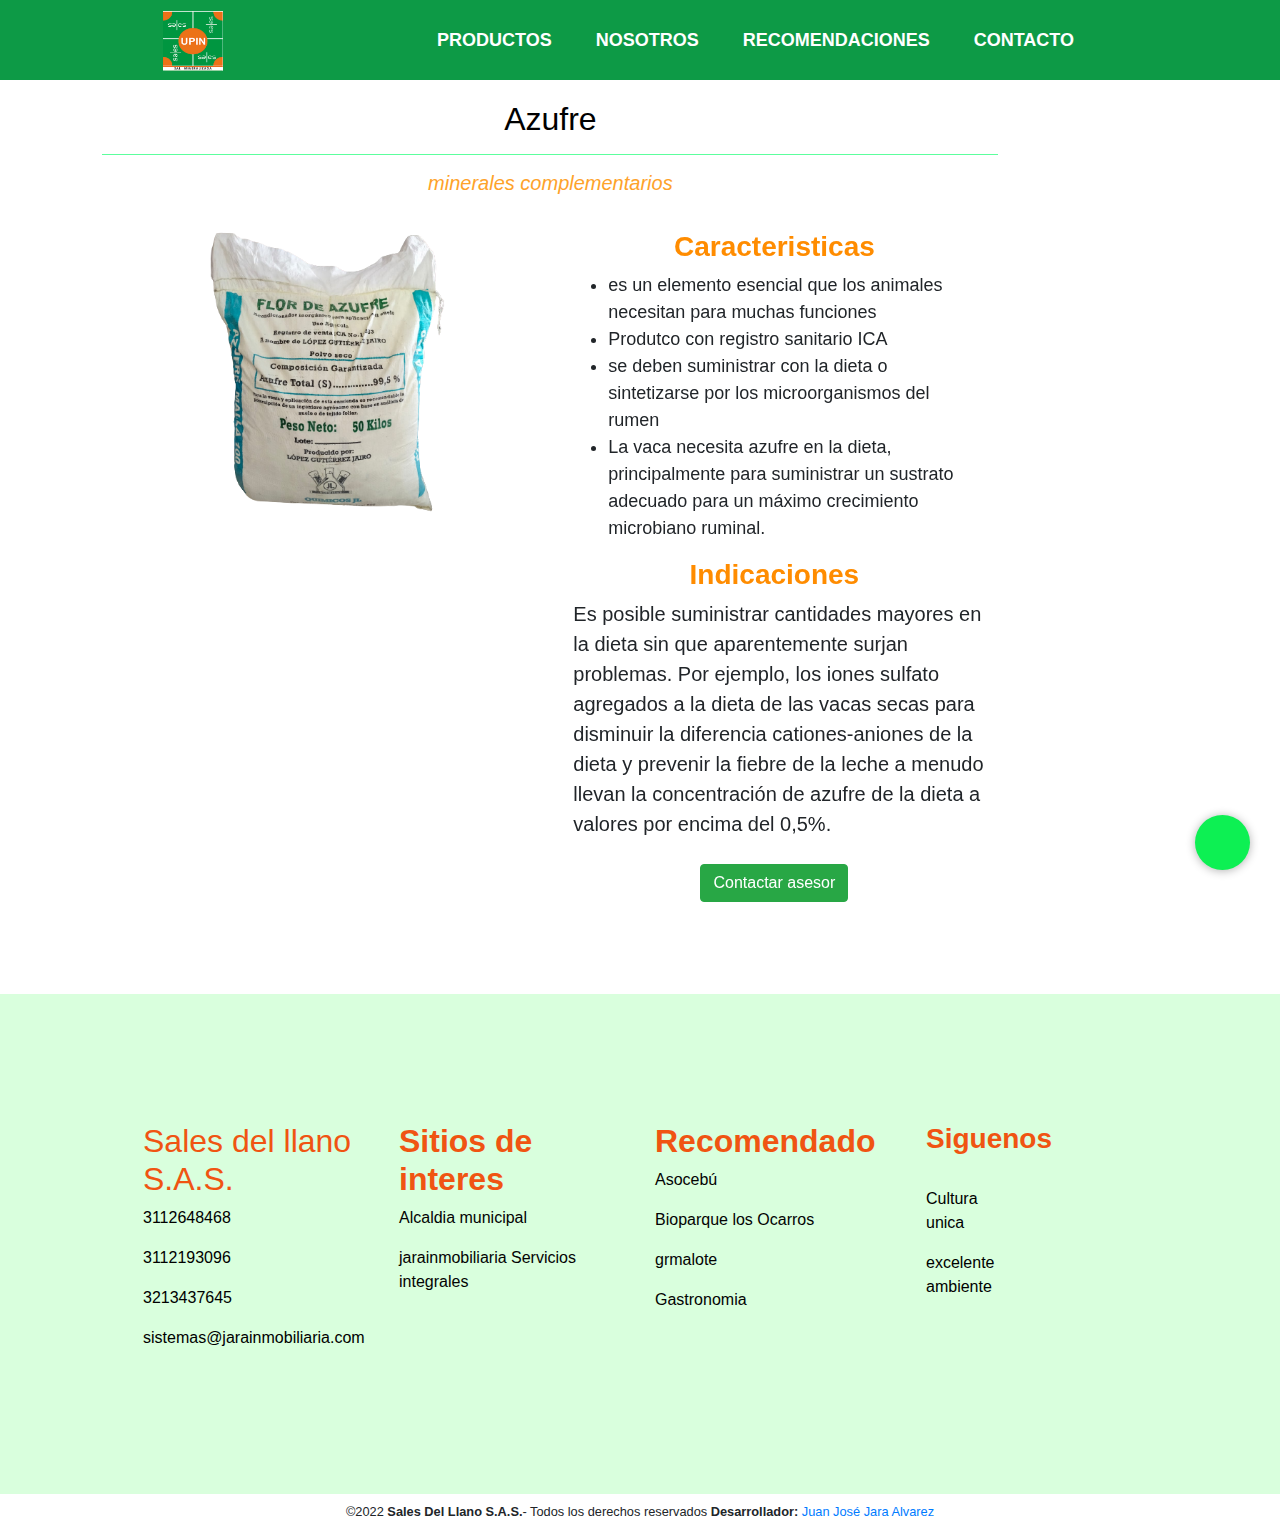
==== azufre.html @ 80801d54 "agregacion cambios cards" ====
<!DOCTYPE html>
<html lang="en">
<head>
    <meta charset="UTF-8">
    <meta http-equiv="X-UA-Compatible" content="IE=edge">
    <meta name="viewport" content="width=device-width, initial-scale=1.0">
    <link rel="icon" href="img/icono.png">
    <link rel="stylesheet" href="css/estilos.css">
    <link rel="stylesheet" href="ext/bootstrap/css/bootstrap.min.css">
    <link rel="stylesheet" href="css/protemin.css">
    <link href="https://unpkg.com/aos@2.3.1/dist/aos.css" rel="stylesheet">

    <script src="https://kit.fontawesome.com/25485103d5.js" crossorigin="anonymous"></script>
    <script src="https://cdn.jsdelivr.net/npm/bootstrap@5.2.0/dist/js/bootstrap.bundle.min.js" integrity="sha384-A3rJD856KowSb7dwlZdYEkO39Gagi7vIsF0jrRAoQmDKKtQBHUuLZ9AsSv4jD4Xa" crossorigin="anonymous"></script>



    <script defer src="js/index.js"></script>
    <script src="https://cdn.jsdelivr.net/npm/@popperjs/core@2.11.5/dist/umd/popper.min.js" integrity="sha384-Xe+8cL9oJa6tN/veChSP7q+mnSPaj5Bcu9mPX5F5xIGE0DVittaqT5lorf0EI7Vk" crossorigin="anonymous"></script>
    <script src="https://cdn.jsdelivr.net/npm/bootstrap@5.2.0/dist/js/bootstrap.min.js" integrity="sha384-ODmDIVzN+pFdexxHEHFBQH3/9/vQ9uori45z4JjnFsRydbmQbmL5t1tQ0culUzyK" crossorigin="anonymous"></script>
    <script src="https://kit.fontawesome.com/25485103d5.js" crossorigin="anonymous"></script>
    <script src="https://unpkg.com/aos@2.3.1/dist/aos.js"></script>



    <title>Sales Upin</title>
</head>
<body >
    
<header class="encabezado">
    <nav class="nav">
        <a href="" class="logo nav-link"><img src="img/icono.png"  alt=""></a>
        <button class="nav-toggle"> <i class="fa-solid fa-bars"></i></button>
        <ul class="nav-menu ">
            <li class="nav-menu-item ">
                <a href="index.html#productos" class="nav-menu-link"><b>productos</b> </a></li>
            <li class="nav-menu-item ">
                <a href="" class="nav-menu-link"><b>nosotros</b> </a></li>
            <li class="nav-menu-item ">
                <a href="" class="nav-menu-link"><b>recomendaciones</b></a></li>
            <li class="nav-menu-item ">
                <a href="" class="nav-menu-link"><b>contacto</b></a></li>
        </ul>        
    </nav>

   

</header>  


<section>
    <h2>Azufre</h2>
    <hr>
    <h2 class="cursi"><i>minerales complementarios</i></h2>
        
    

    <div class="contenedor" data-aos="fade-up"
    data-aos-anchor-placement="top-center">

        <div class="seccion_producto">
        
        
            <img src="img/azufre.png" class="img-fluid" alt="">
    
            
    
           
    
            
        </div>
        <div class="seccion_info">
            <h3><b>Caracteristicas </b> </h3>
           <ul>
            <li>es un elemento esencial que los animales necesitan para muchas funciones</li>
            <li>Produtco con registro sanitario ICA</li>
            <li>se deben suministrar con la dieta o sintetizarse por
                los microorganismos del rumen</li>
            <li>La vaca necesita azufre en la dieta, principalmente para suministrar un sustrato adecuado para un máximo
                crecimiento microbiano ruminal.</li>
            
           </ul>
           <h3><b>Indicaciones</b> </h3>
            <p>Es posible suministrar cantidades mayores en la dieta sin que aparentemente surjan problemas. Por ejemplo, los
                iones sulfato agregados a la dieta de las vacas secas para disminuir la diferencia cationes-aniones de la dieta y
                prevenir la fiebre de la leche a menudo llevan la concentración de azufre de la dieta a valores por encima del
                0,5%. 
            </p>
            <div class="btn-con">
                <a href="" class="btn btn-success">Contactar asesor</a>
              
    
            </div>
    
        </div>

    </div>
   
    


</section>







<footer>
    <div class="replahotel_cont_footer">
        <div class="container">
            <div class="row">
                <div class="col-md-3">
                    <h2>Sales del llano S.A.S.</h2>
                    <p>3112648468</p>
                    <p>3112193096</p>
                    <p>3213437645</p>
                    <p>sistemas@jarainmobiliaria.com</p>
                </div>
                <div class="col-md-3">
                    <h2><b>Sitios de interes</b></h2>
                    <p><a
                            href="http://www.restrepo-meta.gov.co">Alcaldia
                            municipal</a></p>
                    <p><a
                            href="https://www.jarainmobiliaria.com">jarainmobiliaria
                            Servicios integrales</a></p>
                </div>
                <div class="col-md-3">
                    <h2><b>Recomendado</b></h2>
                    <p><a
                            href="https://www.asocebu.com/">Asocebú</a></p>
                    <p><a
                            href="https://www.facebook.com/bioparquelosocarros/">Bioparque
                            los Ocarros</a></p>
                    <p><a
                            href="https://www.reservaonline.support/gramalote/">grmalote</a></p>
                    <p><a
                            href="https://restaurantes.guiabbb.co/Villavicencio/Restrepo-Meta/">Gastronomia</a></p>
                </div>
                <div class="col-md-3">
                    <div class="col-md-3
                        cont-img-footer">
                        <h3><b>Siguenos</b></h3>
                        <img src="img/logo.png"
                            loading="lazy"
                            class="img-fluid"
                            alt="">
                        <p>Cultura unica</p>
                        <p>excelente ambiente</p>
                    </div>

                </div>
            </div>

        </div>

    </div>
    <div class="creditos" id="creditos">
        <small>&copy;2022 <b>Sales Del Llano S.A.S.</b>- Todos los derechos reservados <b>Desarrollador: </b><a href="">Juan José Jara Alvarez</a></small>
        
    </div>

</footer>

 
<a target="_blank" class="btn-whats"
href="https://api.whatsapp.com/send?phone=573214893676&text=hola%20buen%20d%C3%ADa!,%20me%20gustar%C3%ADa%20tener%20informaci%C3%B3n.">
<i class="fa-brands fa-whatsapp"></i>
</a>
</body>
</html>
---- css/estilos.css ----
*{
    margin:0;
    box-sizing: border-box;

}

body{
    font-family: sans-serif;
}
 /*
 barra de navegacion
 */


 

 header{
    position: absolute;
    z-index: 100;
 }
 header h2{
    text-align: center;
    font-size: 20px;
 }
.encabezado{
    background-color: rgb(13, 154, 70);
    height: 80px;
    position: fixed;
    width: 100%;
    top: 0;
    left: 0;
}

.nav{
    display: flex;
    justify-content: space-between;
    max-width: 992px;
    margin: 0 auto;
    
    
}

.nav-menu-link{
    color: rgb(255, 255, 255);
    text-decoration: none;
    padding: 8px 12px;
    border-radius: 10px;
}

.logo img{
    margin: 5%;
    height: 60px;
    width: 60px;
   
    

}
.nav-menu{
    display: flex;
    margin-right: 40px;
    list-style: none;
}
.nav-menu-item{
    font-size: 18px;
    margin: 0 10px;
    line-height: 80px;
    text-transform: uppercase;
    width:max-content;

}

.nav-menu-link:hover{
    background-color: rgb(255, 170, 50);
    transition: 1s;
}

.nav-toggle{
    color: aliceblue;
    background: none;
    border: none;
    font-size: 30px;
    padding: 0 20px;
    line-height: 60px;
    display: none;
    cursor: pointer;

}

@media(max-width:768px){
    body{
        padding-top: 1px;

    }
    .encabezado{
        height: 60px;
    }
    .logo img{
        height: 40px;
        width: 40px;
    }
   
    .nav-menu{
        flex-direction: column;
        align-items: center;
        margin-right: 20px;
        background-color:rgb(13, 154, 70);
        position: fixed;
        left: 0;
        top: 60px;
        width: 100%;
        padding: 20px 0;
        opacity: 0.75;
        height: calc(100% - 60px);
        overflow-y: auto;
        left: 100%;
        transition: 1s;
    }
    .nav-menu-item{
         line-height: 70px;

    }
    .nav-menu-link:hover{
        background: none;
        color: rgb(255, 170, 50); 

    }
    .nav-toggle{
        display: block;
    }

    .nav-menu-visible{
        left: 0;

    }

    .contenedor{
        width: 100%;
        display: flex;
        max-width: 1100px;
        margin: auto;
        flex-wrap: wrap;
        
    
    }

    .contenedor2{
        width: 100%;
        display: flex;
        max-width: 1100px;
        margin: auto;
        flex-wrap: wrap;

    }


    
}

/*
imagen principal inicio
*/
.seccion1{
    height: 100vh;
    background-attachment: fixed;
    background-position: center;
    background-repeat: no-repeat;
    background-size: cover;
    background-image: url("../img/bg.jpeg");
}
.banner-text{

    padding: 200px 30px;

    
    
    
    text-align: center;
    color:rgb(255, 255, 255);
}
.banner-text h1{
    font-size: 40px;
    margin-bottom: 30px;
    color: rgb(255, 136, 0);
}

.banner-text h3{
    color:rgb(255, 255, 255) ;
    font-size: 35px;
}
.banner-text hr{
    border-top: 4px solid rgb(13, 154, 70)
}
.sombra{
  
    background-color: rgba(0, 0, 0, 0.492);
    width: 100%;
    height: 100%;
    margin: 0;
}

/*
color fondo secciones
*/
.fondo{
    background-color: rgb(255, 255, 255);
    
    
}

/*
seccion 2
*/
.seccion2{
    margin-top: 100px;
}

.contenedor{
    width: 100%;
    display: flex;
    max-width: 1100px;
    margin: auto;
    

}

.contenedor2{
    width: 100%;
    display: flex;
    max-width: 1100px;
    margin: auto;
  
}





.card{
    width: 100%;
    margin: 20px;
    border-radius: 6px;
    overflow: hidden;
    background:#fff;
    box-shadow: 0px 1px 10px rgb(0,0,0,0.2);
    cursor: default;
    transition: all 400ms ease;
}
.card:hover{
    box-shadow: 5px 5px 20px rgb(234, 128, 47);
    transform: translateY(-3%);
}
.card .uplec{
    width: 50%;
    
    
    
}

.card .upazufre{
    width: 120%;
    margin-top: 30px;
    margin-bottom: 25PX;
}
.card figure{
    text-align: center;
}

.card .contenido{
    padding: 15px;
    text-align: center;

}
.card .contenido p{
    line-height: 1.5;
    color: #6a6a6a;
}
.titulo h2{
    font-size: 400%;
    text-align: center;
    
}
.linea1 hr{
    border-top: 2px solid rgb(13, 154, 70);
}

.titulo hr{
    border-top: 2px solid rgb(255, 136, 0);
}
.card .contenido h3{
    color: rgb(255, 136, 0);
    font-weight: 400;
    margin-bottom: 15px;
}
/*
seccion 3
*/
.seccion_img{

    height: 800px;
    background-attachment: fixed;
    background-position: center;
    background-repeat: no-repeat;
    background-size: cover;
    background-image: url("../img/bgquine.jpg");
    position: relative;
    padding: 5%;
    margin-top: 5%;
    

}

.seccion_img .row{

    background-color:rgba(243, 230, 230, 0.87);
    color: black;
    padding: 2%;
}

.imagen{
    padding: 1% 5% 5% 5%;
}

.seccion_img h2{
    color: rgb(240, 84, 18);
}


.btn-whats{

    position: fixed;
    width: 55px;
    height: 55px;
    line-height: 55px;
    bottom: 30px;
    right: 30px;
    background: #0df053;
    color: #fff;
    border-radius: 50px;
    text-align: center;
    font-size: 30px;
    box-shadow: 0px 1px 10px rgba(0,0,0,0.3);
    z-index: 100;


}

/*
seccion4
*/

.fondo_slide{
    padding-top: 0px;
    padding-bottom: 0px;
    margin: 10% 0 0 10%;
    width: 80%;
    border-radius: 5px;
    background-color: rgb(213, 255, 198);
    box-shadow: 10px 10px 10px rgb(105, 156, 101);
}


/*
pie de pagina
*/

.replahotel_cont_footer{
    background-color:  rgb(217, 255, 221);
    padding: 10%;
    color: rgb(240, 84, 18);
    margin-top: 0px;
    

}
.replahotel_cont_footer p{
   
    color: rgb(0, 0, 0);
   

}

.replahotel_cont_footer a{

    color: rgb(3, 3, 3);
    text-decoration: none;
    display: block;

}

      /*creditos*/

      .creditos{

        text-align: center;
        padding: 5px 0 5px 0;
      }
---- css/protemin.css ----
.seccion_producto{
    width: 100%;
    margin: 3% 2% 2% 2%;
    text-align: center;
    
    
    
}

.titutabla{
    color: rgb(254, 199, 88);
}

.seccion_producto img{
    width: 100%;
}
#leche{
    width: 70%;
}

section{
    width: 70%;
    margin: 0px 0% 5% 8%;
    margin-top: 100px;
}
section h2{
    text-align: center;
    color: rgb(0, 0, 0);
}


section hr{
    border-top: 1px solid rgb(92, 255, 157)
}

 .btn-con{
    padding-top: 2%;
    margin-bottom: 10px;
    
    
    text-align: center;
}
.seccion_info{
    background-color: rgb(255, 255, 255);
    width: 100%;
    margin: 3% 2% 2% 2%;
    font-size: 20px;
    justify-content: center;
    
}
.seccion_info h3{
    color: rgb(255, 140, 0);
    text-align: center;
}
.seccion_info p{
    margin-left: 5px;
    width: 100%;
}
.seccion_info li{
    font-size: 18px;
}
.cursi{
    font-size: 20px;
    color: rgb(254, 162, 42);
}
.composicion{
    font-size: 250%;
    color: rgb(255, 171, 68);
    margin-bottom: 10%;
}
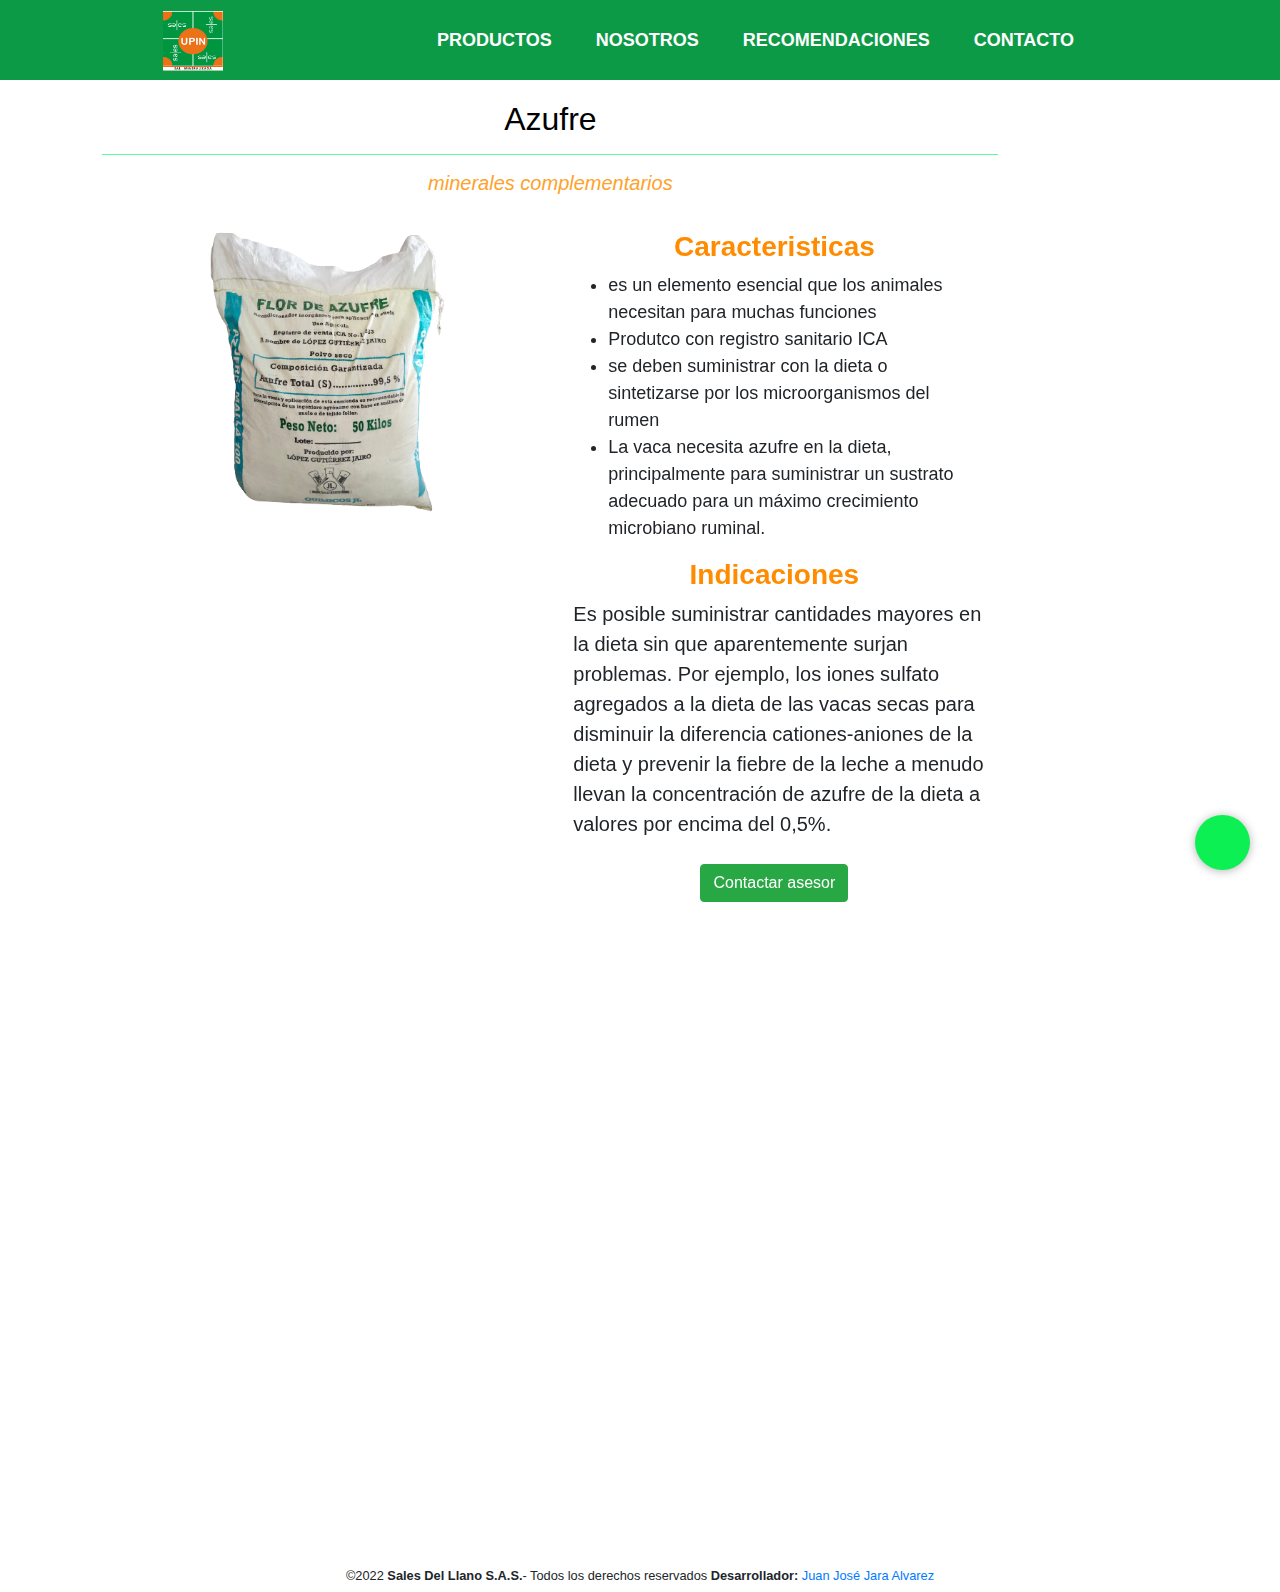
==== commit d030b892: "culminación detalles" ====
--- a/azufre.html
+++ b/azufre.html
@@ -35,11 +35,11 @@
             <li class="nav-menu-item ">
                 <a href="index.html#productos" class="nav-menu-link"><b>productos</b> </a></li>
             <li class="nav-menu-item ">
-                <a href="" class="nav-menu-link"><b>nosotros</b> </a></li>
+                <a href="index.html#nosotros" class="nav-menu-link"><b>nosotros</b> </a></li>
             <li class="nav-menu-item ">
-                <a href="" class="nav-menu-link"><b>recomendaciones</b></a></li>
+                <a href="recomendaciones.html" class="nav-menu-link"><b>recomendaciones</b></a></li>
             <li class="nav-menu-item ">
-                <a href="" class="nav-menu-link"><b>contacto</b></a></li>
+                <a href="#contacto" class="nav-menu-link"><b>contacto</b></a></li>
         </ul>        
     </nav>
 
@@ -87,7 +87,7 @@
                 0,5%. 
             </p>
             <div class="btn-con">
-                <a href="" class="btn btn-success">Contactar asesor</a>
+                <a href="https://api.whatsapp.com/send?phone=573112373871&text=**AZUFRE**,%20%20%20%20%20%20%20%20%20%20%20%20%20%20%20%20%20%20%20%20%20%20%20%20Buen%20dia,%20quisiera%20tener%20mas%20informaci%C3%B3n%20de%20ese%20producto." class="btn btn-success">Contactar asesor</a>
               
     
             </div>
@@ -107,16 +107,17 @@
 
 
 
+
 <footer>
-    <div class="replahotel_cont_footer">
+    <div class="replahotel_cont_footer" id="contacto" data-aos="zoom-in">
         <div class="container">
             <div class="row">
                 <div class="col-md-3">
-                    <h2>Sales del llano S.A.S.</h2>
-                    <p>3112648468</p>
-                    <p>3112193096</p>
-                    <p>3213437645</p>
-                    <p>sistemas@jarainmobiliaria.com</p>
+                    <h2><b>Sales del llano S.A.S</b> .</h2>
+                    <p>311-237-3871</p>
+                    <p>310-572-3530</p>
+                    <p>313-871-8911</p>
+                    <p>ventasupin@hotmail.com</p>
                 </div>
                 <div class="col-md-3">
                     <h2><b>Sitios de interes</b></h2>
@@ -142,13 +143,13 @@
                 <div class="col-md-3">
                     <div class="col-md-3
                         cont-img-footer">
-                        <h3><b>Siguenos</b></h3>
+                        <h3><b>Puntos de venta</b></h3>
                         <img src="img/logo.png"
                             loading="lazy"
                             class="img-fluid"
                             alt="">
-                        <p>Cultura unica</p>
-                        <p>excelente ambiente</p>
+                        <p>Villavicencio - meta </p>
+                        <p>Restrepo - meta </p>
                     </div>
 
                 </div>
@@ -166,7 +167,7 @@
 
  
 <a target="_blank" class="btn-whats"
-href="https://api.whatsapp.com/send?phone=573214893676&text=hola%20buen%20d%C3%ADa!,%20me%20gustar%C3%ADa%20tener%20informaci%C3%B3n.">
+href="https://api.whatsapp.com/send?phone=573112373871&text=Buen%20d%C3%ADa,%20me%20comunico%20con%20sales%20upin,%20la%20mejor%20sal,%20me%20gustaria%20tener%20mas%20informacion%20de%20los%20productos">
 <i class="fa-brands fa-whatsapp"></i>
 </a>
 </body>
--- a/css/estilos.css
+++ b/css/estilos.css
@@ -309,6 +309,34 @@
 
 }
 
+/*seccion recomendaciones*/
+.seccion_img2{
+    height: 1370px;
+    background-attachment: fixed;
+    background-position: center;
+    background-repeat: no-repeat;
+    background-size: cover;
+    background-image: url("../img/girolando2.jpg");
+    position: relative;
+    padding: 5%;
+    margin-top: 5%;
+
+}
+.seccion_img2 .row{
+    background-color:rgba(243, 230, 230, 0.87);
+    color: black;
+    padding: 2%;
+    padding-top: 50px;
+
+}
+
+.seccion_img2 h2{
+    color: rgb(240, 84, 18);
+
+}
+
+
+
 .seccion_img .row{
 
     background-color:rgba(243, 230, 230, 0.87);
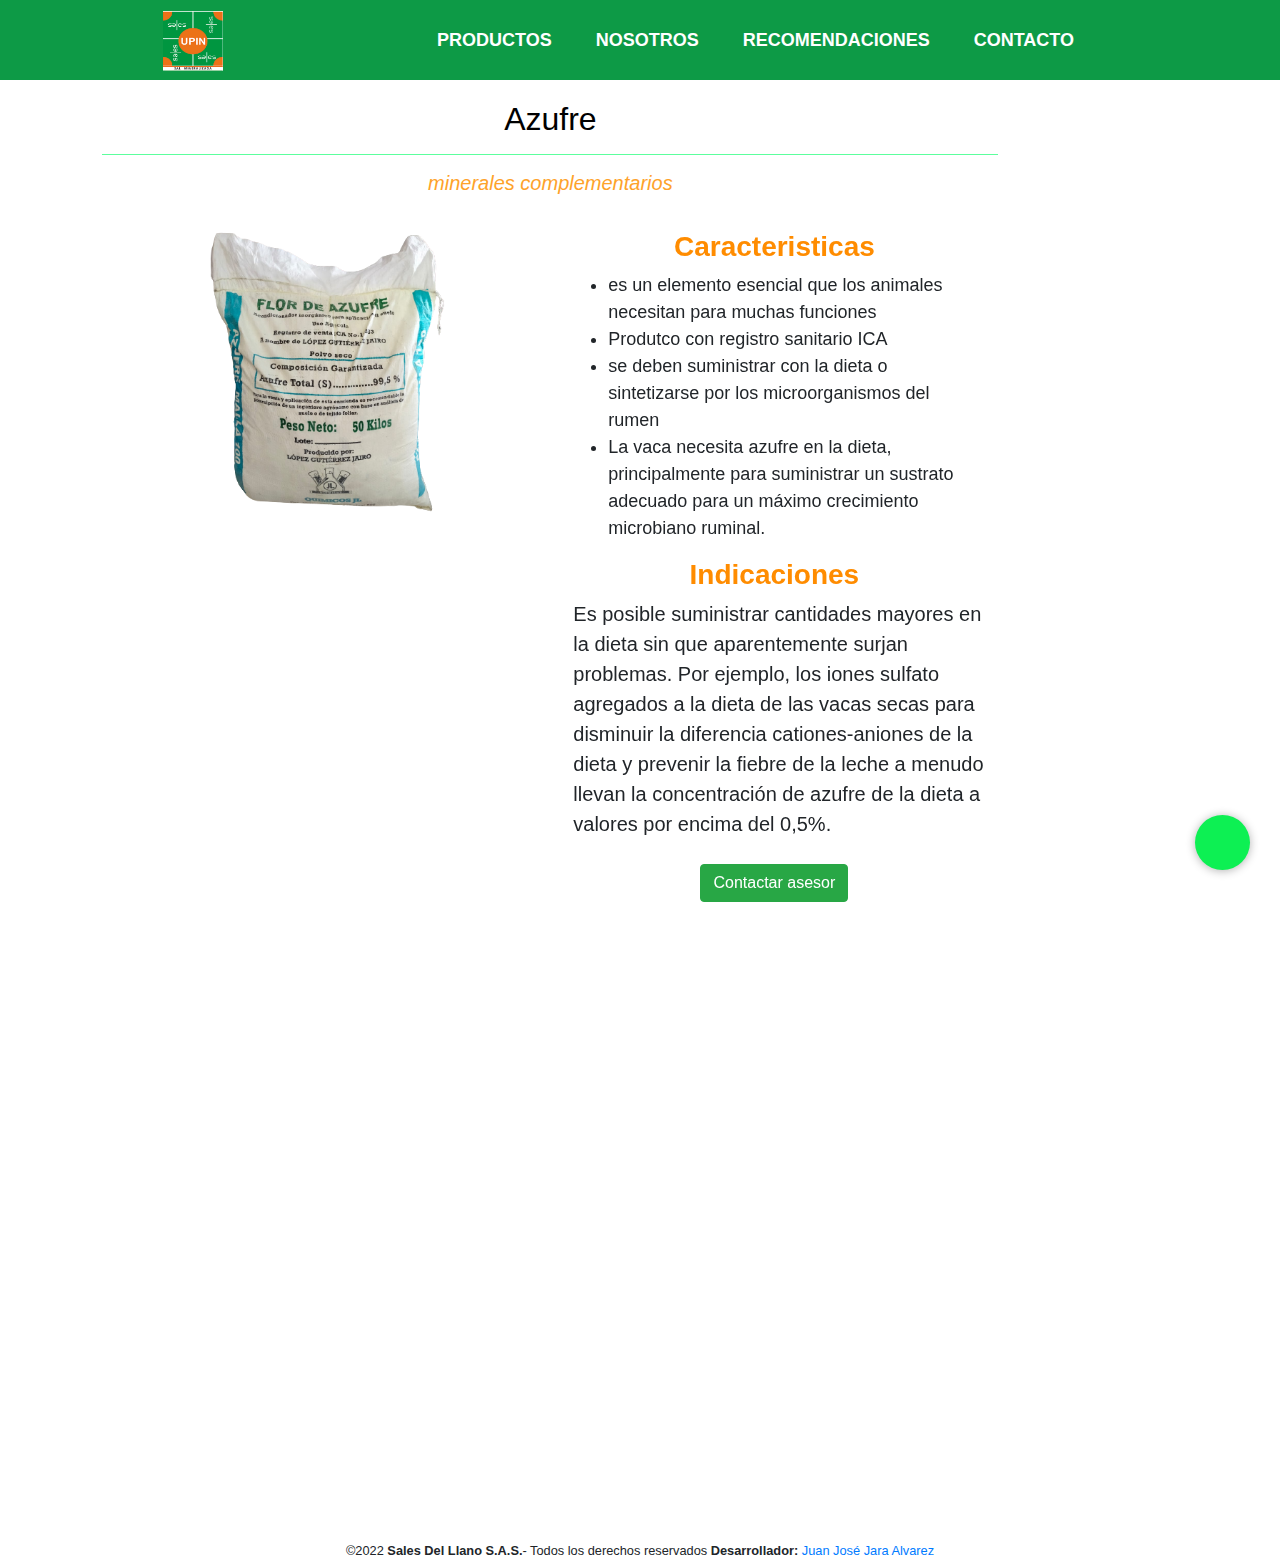
==== commit 5fecd667: "correcciones" ====
--- a/azufre.html
+++ b/azufre.html
@@ -105,9 +105,6 @@
 
 
 
-
-
-
 <footer>
     <div class="replahotel_cont_footer" id="contacto" data-aos="zoom-in">
         <div class="container">
@@ -120,13 +117,23 @@
                     <p>ventasupin@hotmail.com</p>
                 </div>
                 <div class="col-md-3">
-                    <h2><b>Sitios de interes</b></h2>
+                    <h2><b>Puntos de venta Mayorista</b></h2>
                     <p><a
-                            href="http://www.restrepo-meta.gov.co">Alcaldia
-                            municipal</a></p>
-                    <p><a
-                            href="https://www.jarainmobiliaria.com">jarainmobiliaria
-                            Servicios integrales</a></p>
+                            href="">Casanare</a></p>
+                   
+
+                            <p><a target="_blank"
+                                href="">San José del guaviare</a></p>
+
+
+                                <p>
+                                    <a href="">Villaviencio</a>
+                                </p>
+
+                                <p>
+                                    <a href="">Restrepo</a>
+                                </p>
+
                 </div>
                 <div class="col-md-3">
                     <h2><b>Recomendado</b></h2>
@@ -139,6 +146,9 @@
                             href="https://www.reservaonline.support/gramalote/">grmalote</a></p>
                     <p><a
                             href="https://restaurantes.guiabbb.co/Villavicencio/Restrepo-Meta/">Gastronomia</a></p>
+
+
+                    
                 </div>
                 <div class="col-md-3">
                     <div class="col-md-3
@@ -148,8 +158,8 @@
                             loading="lazy"
                             class="img-fluid"
                             alt="">
-                        <p>Villavicencio - meta </p>
-                        <p>Restrepo - meta </p>
+                        <p>Villavicencio-Meta </p>
+                        <p>Restrepo-Meta </p>
                     </div>
 
                 </div>
@@ -165,7 +175,11 @@
 
 </footer>
 
- 
+
+
+
+
+
 <a target="_blank" class="btn-whats"
 href="https://api.whatsapp.com/send?phone=573112373871&text=Buen%20d%C3%ADa,%20me%20comunico%20con%20sales%20upin,%20la%20mejor%20sal,%20me%20gustaria%20tener%20mas%20informacion%20de%20los%20productos">
 <i class="fa-brands fa-whatsapp"></i>
--- a/css/estilos.css
+++ b/css/estilos.css
@@ -41,6 +41,7 @@
 }
 
 .nav-menu-link{
+    text-decoration: none;
     color: rgb(255, 255, 255);
     text-decoration: none;
     padding: 8px 12px;
@@ -68,6 +69,7 @@
     width:max-content;
 
 }
+
 
 .nav-menu-link:hover{
     background-color: rgb(255, 170, 50);
@@ -165,7 +167,7 @@
     background-position: center;
     background-repeat: no-repeat;
     background-size: cover;
-    background-image: url("../img/bg.jpeg");
+    background-image: url("../img/vacas.jpeg");
 }
 .banner-text{
 
@@ -250,7 +252,7 @@
     transform: translateY(-3%);
 }
 .card .uplec{
-    width: 50%;
+    width: 100%;
     
     
     
@@ -302,7 +304,7 @@
     background-repeat: no-repeat;
     background-size: cover;
     background-image: url("../img/bgquine.jpg");
-    position: relative;
+    
     padding: 5%;
     margin-top: 5%;
     
@@ -311,7 +313,8 @@
 
 /*seccion recomendaciones*/
 .seccion_img2{
-    height: 1370px;
+    height: 1500px;
+    
     background-attachment: fixed;
     background-position: center;
     background-repeat: no-repeat;
@@ -320,14 +323,18 @@
     position: relative;
     padding: 5%;
     margin-top: 5%;
+    
 
 }
 .seccion_img2 .row{
     background-color:rgba(243, 230, 230, 0.87);
+    background-attachment: fixed;
+    opacity: 0.8;
     color: black;
     padding: 2%;
     padding-top: 50px;
 
+
 }
 
 .seccion_img2 h2{
@@ -340,6 +347,8 @@
 .seccion_img .row{
 
     background-color:rgba(243, 230, 230, 0.87);
+    opacity: 0.9;
+    
     color: black;
     padding: 2%;
 }
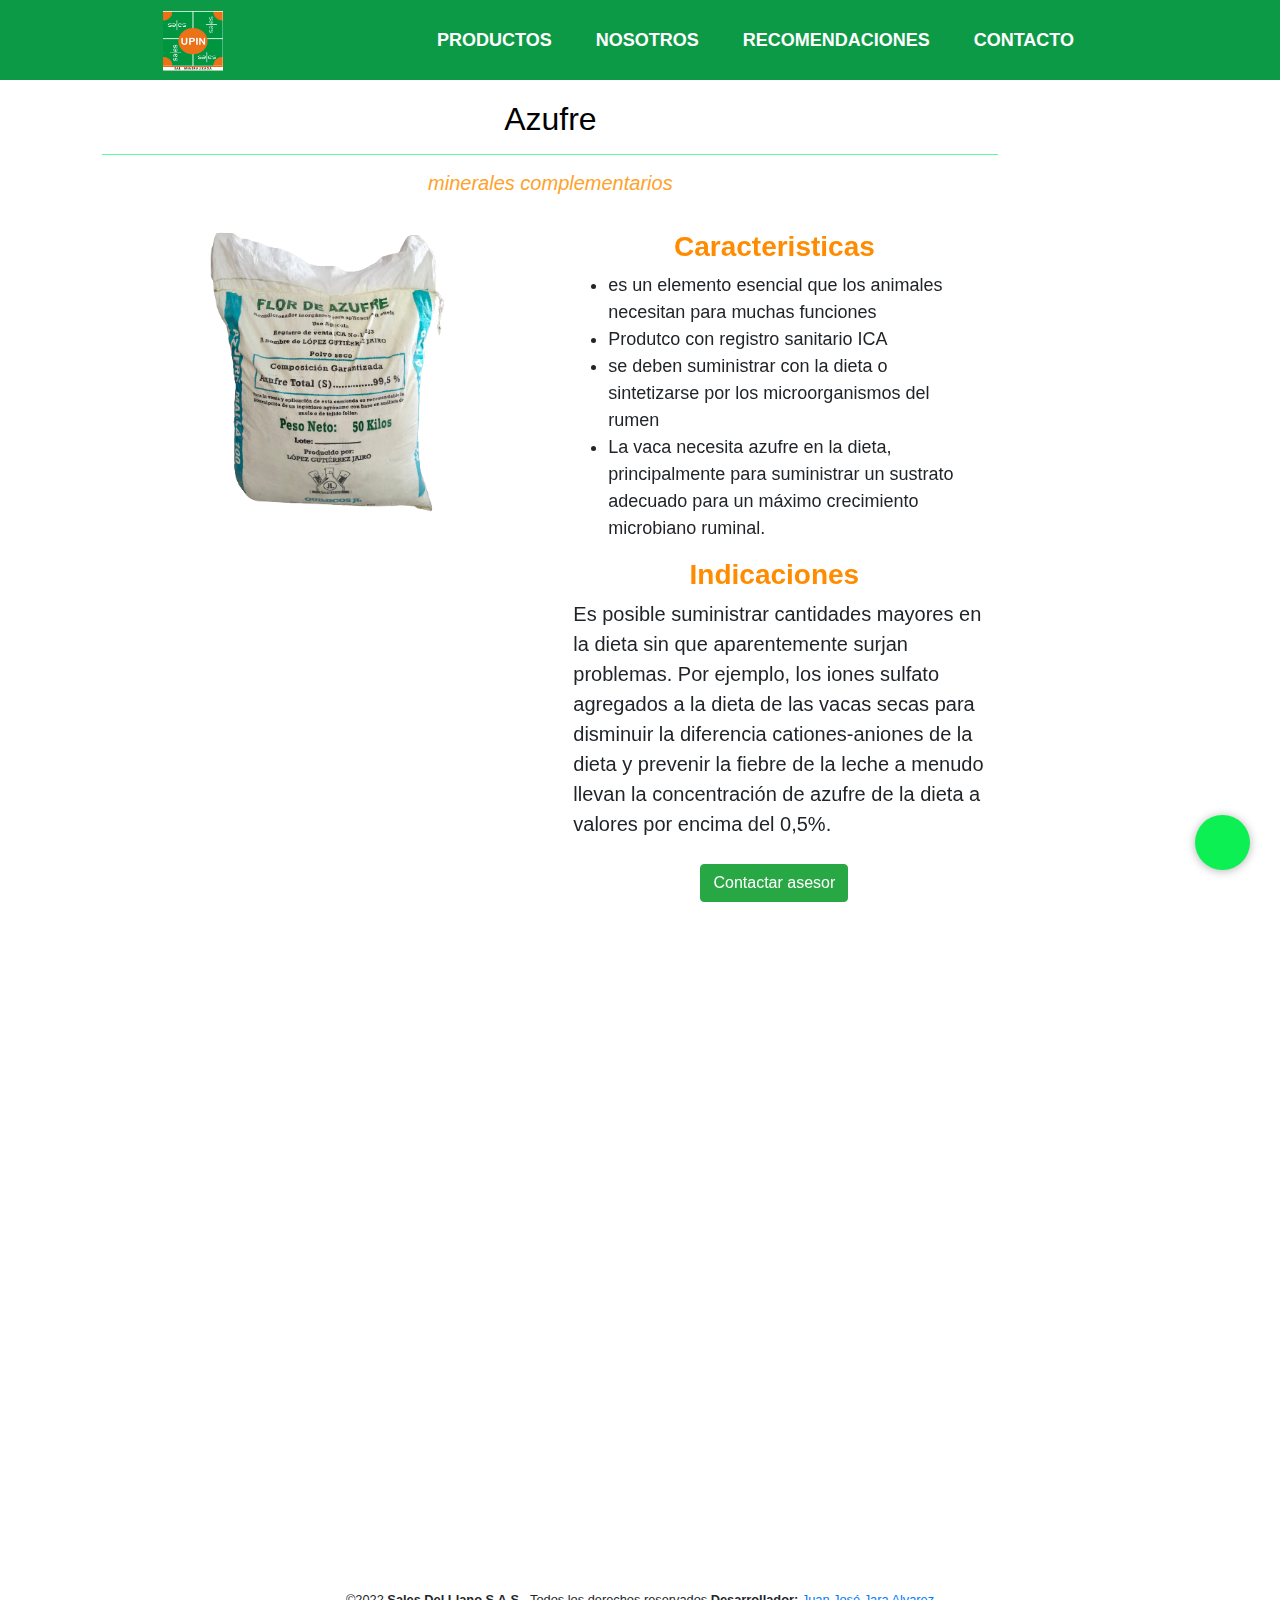
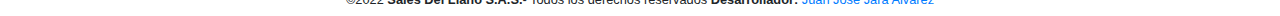
==== commit c9324880: "agregacion cambios ortografía" ====
--- a/azufre.html
+++ b/azufre.html
@@ -119,19 +119,19 @@
                 <div class="col-md-3">
                     <h2><b>Puntos de venta Mayorista</b></h2>
                     <p><a
-                            href="">Casanare</a></p>
+                            href="">Meta</a></p>
                    
 
                             <p><a target="_blank"
-                                href="">San José del guaviare</a></p>
+                                href="">Casanare</a></p>
 
 
                                 <p>
-                                    <a href="">Villaviencio</a>
+                                    <a href="">Guaviare</a>
                                 </p>
 
                                 <p>
-                                    <a href="">Restrepo</a>
+                                    <a href="">Vichada</a>
                                 </p>
 
                 </div>
@@ -143,9 +143,9 @@
                             href="https://www.facebook.com/bioparquelosocarros/">Bioparque
                             los Ocarros</a></p>
                     <p><a
-                            href="https://www.reservaonline.support/gramalote/">grmalote</a></p>
+                            href="https://www.reservaonline.support/gramalote/">Gramalote</a></p>
                     <p><a
-                            href="https://restaurantes.guiabbb.co/Villavicencio/Restrepo-Meta/">Gastronomia</a></p>
+                            href="https://restaurantes.guiabbb.co/Villavicencio/Restrepo-Meta/">Gastronomía</a></p>
 
 
                     
@@ -158,8 +158,9 @@
                             loading="lazy"
                             class="img-fluid"
                             alt="">
-                        <p>Villavicencio-Meta </p>
+                        
                         <p>Restrepo-Meta </p>
+                        <p>Villavicencio-Meta, planta de producción</p>
                     </div>
 
                 </div>
--- a/css/estilos.css
+++ b/css/estilos.css
@@ -167,7 +167,7 @@
     background-position: center;
     background-repeat: no-repeat;
     background-size: cover;
-    background-image: url("../img/vacas.jpeg");
+    background-image: url("../img/portada_si_final.jpg");
 }
 .banner-text{
 
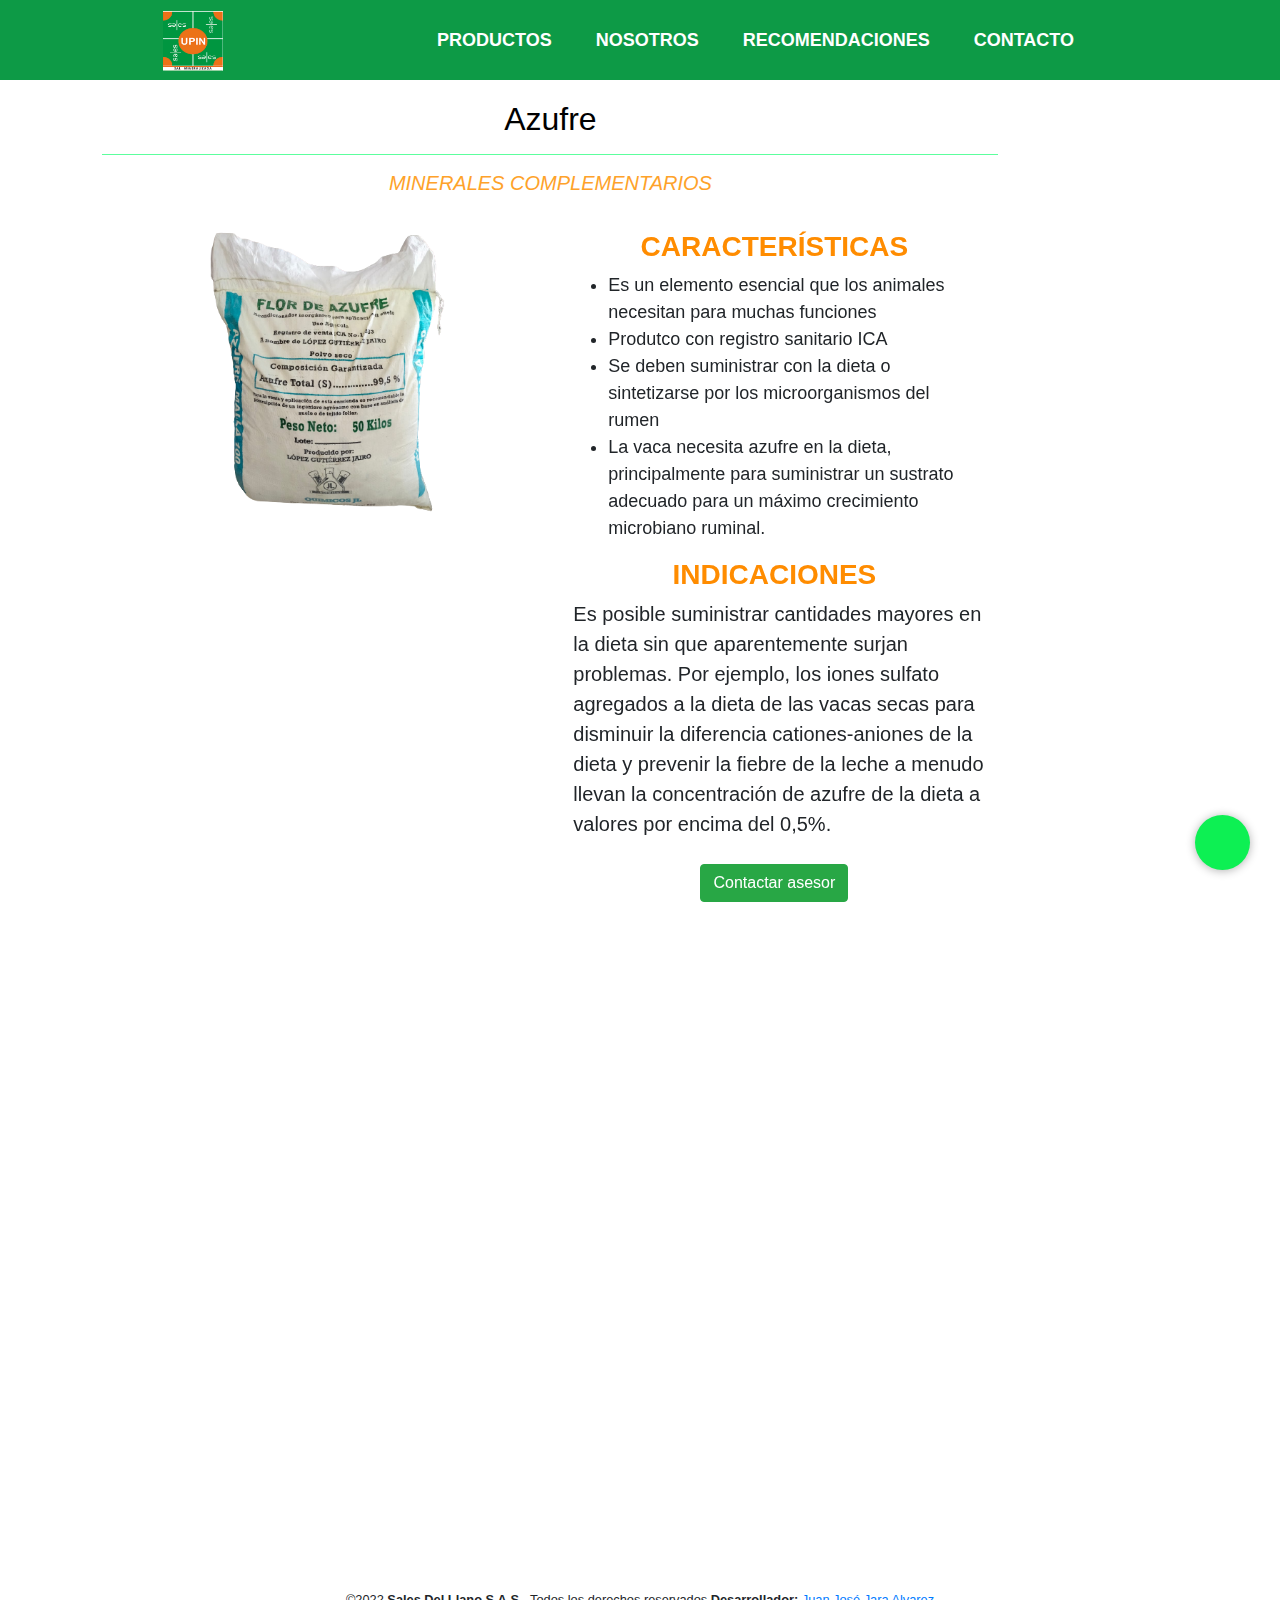
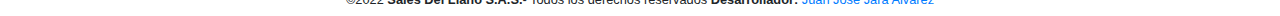
==== commit 5d32af12: "agregacion de correcion de errores de ortoggrafía" ====
--- a/azufre.html
+++ b/azufre.html
@@ -23,7 +23,7 @@
 
 
 
-    <title>Sales Upin</title>
+    <title>Sales Upín</title>
 </head>
 <body >
     
@@ -70,11 +70,11 @@
             
         </div>
         <div class="seccion_info">
-            <h3><b>Caracteristicas </b> </h3>
+            <h3><b>Características </b> </h3>
            <ul>
-            <li>es un elemento esencial que los animales necesitan para muchas funciones</li>
+            <li>Es un elemento esencial que los animales necesitan para muchas funciones</li>
             <li>Produtco con registro sanitario ICA</li>
-            <li>se deben suministrar con la dieta o sintetizarse por
+            <li>Se deben suministrar con la dieta o sintetizarse por
                 los microorganismos del rumen</li>
             <li>La vaca necesita azufre en la dieta, principalmente para suministrar un sustrato adecuado para un máximo
                 crecimiento microbiano ruminal.</li>
--- a/css/estilos.css
+++ b/css/estilos.css
@@ -32,6 +32,7 @@
 }
 
 .nav{
+    text-decoration: none;
     display: flex;
     justify-content: space-between;
     max-width: 992px;
@@ -62,6 +63,7 @@
     list-style: none;
 }
 .nav-menu-item{
+    text-decoration: none;
     font-size: 18px;
     margin: 0 10px;
     line-height: 80px;
@@ -72,8 +74,10 @@
 
 
 .nav-menu-link:hover{
+    text-decoration: none;
     background-color: rgb(255, 170, 50);
-    transition: 1s;
+    color: rgb(0, 0, 0);
+    transition: 0.7s;
 }
 
 .nav-toggle{
@@ -415,6 +419,11 @@
 
 }
 
+footer h2,h3{
+text-transform: uppercase;
+
+}
+
 .replahotel_cont_footer a{
 
     color: rgb(3, 3, 3);
--- a/css/protemin.css
+++ b/css/protemin.css
@@ -61,14 +61,21 @@
 .seccion_info li{
     font-size: 18px;
 }
+
+.seccion_info h3{
+    text-transform: uppercase;
+}
+
 .cursi{
     font-size: 20px;
     color: rgb(254, 162, 42);
+    text-transform: uppercase;
 }
 .composicion{
     font-size: 250%;
     color: rgb(255, 171, 68);
     margin-bottom: 10%;
+    text-transform: uppercase;
 }
 
 
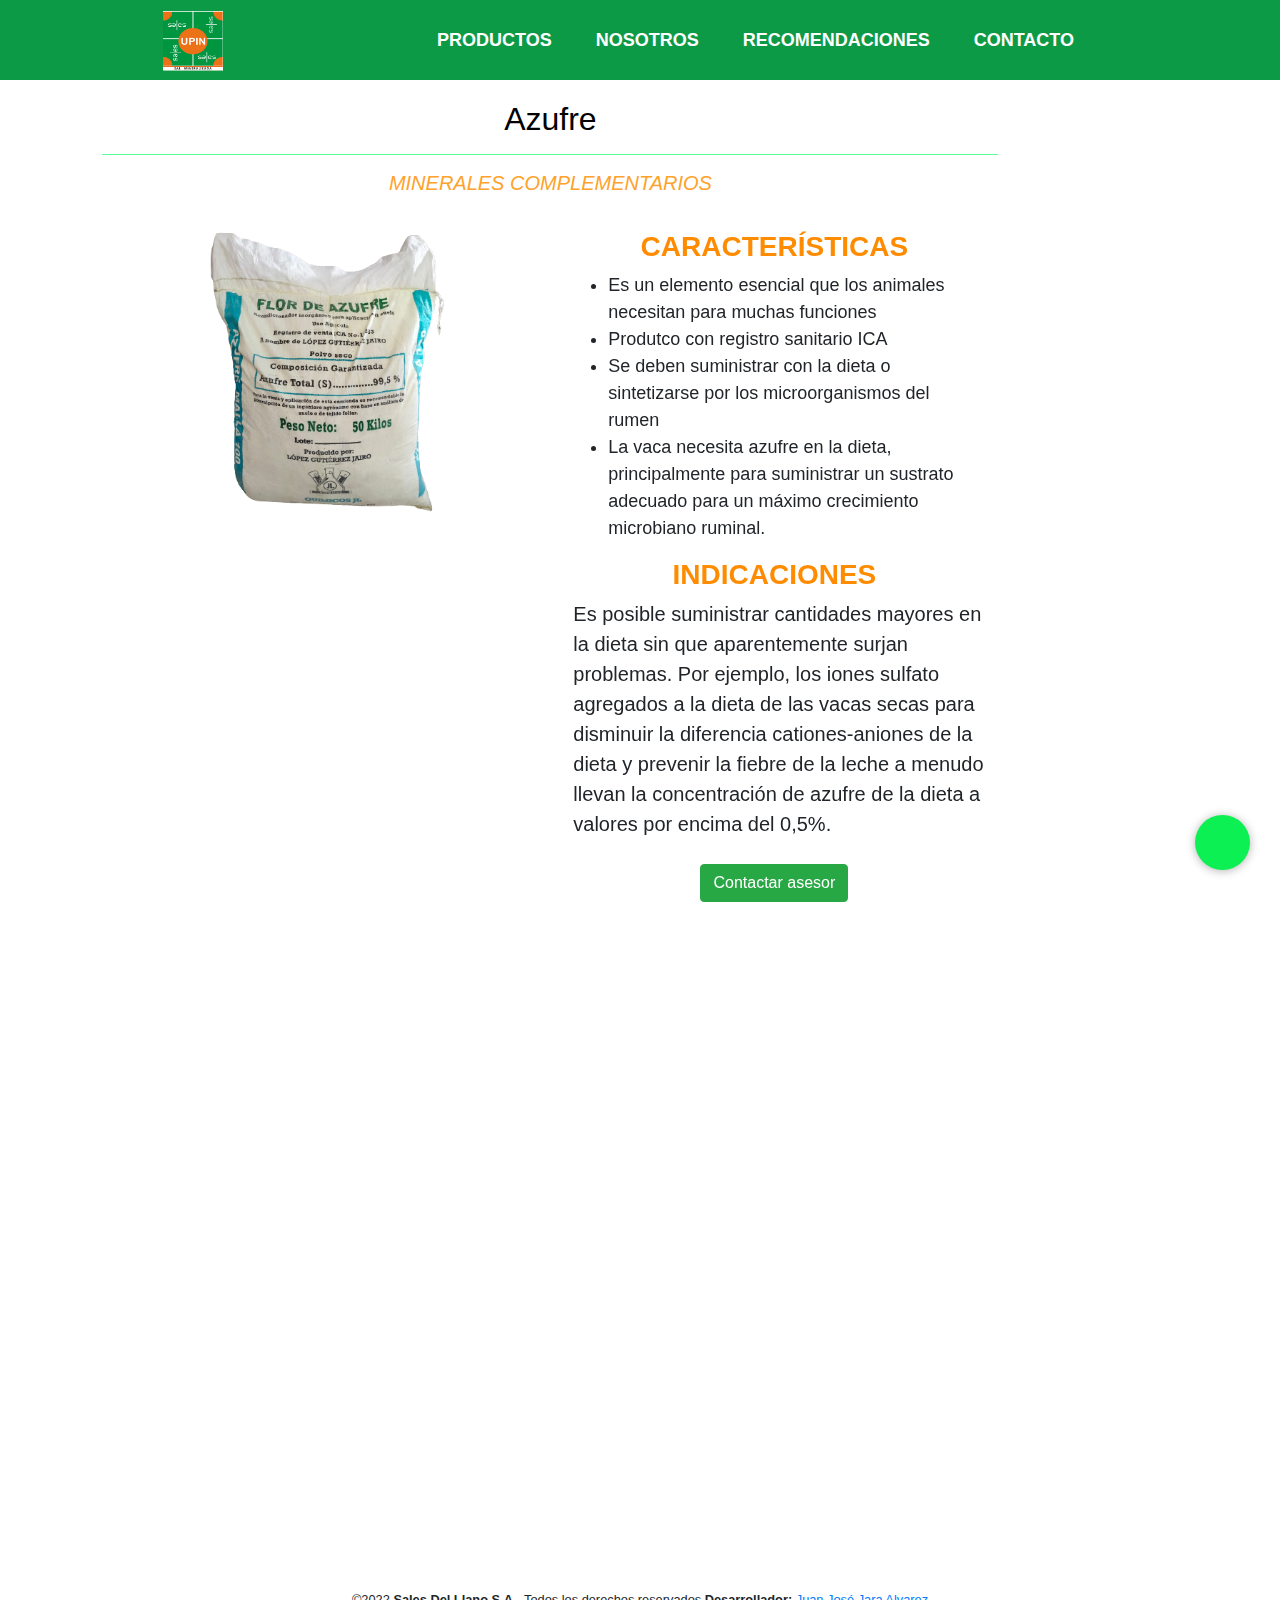
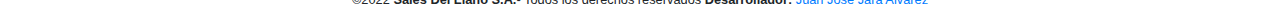
==== commit 86e432fe: "agregacion cambios del footer" ====
--- a/azufre.html
+++ b/azufre.html
@@ -110,7 +110,7 @@
         <div class="container">
             <div class="row">
                 <div class="col-md-3">
-                    <h2><b>Sales del llano S.A.S</b> .</h2>
+                    <h2><b>Sales del llano S.A.</b></h2>
                     <p>311-237-3871</p>
                     <p>310-572-3530</p>
                     <p>313-871-8911</p>
@@ -119,20 +119,18 @@
                 <div class="col-md-3">
                     <h2><b>Puntos de venta Mayorista</b></h2>
                     <p><a
-                            href="">Meta</a></p>
-                   
+                            href>Meta</a></p>
 
-                            <p><a target="_blank"
-                                href="">Casanare</a></p>
+                    <p><a target="_blank"
+                            href>Casanare</a></p>
 
+                    <p>
+                        <a href>Guaviare</a>
+                    </p>
 
-                                <p>
-                                    <a href="">Guaviare</a>
-                                </p>
-
-                                <p>
-                                    <a href="">Vichada</a>
-                                </p>
+                    <p>
+                        <a href>Vichada</a>
+                    </p>
 
                 </div>
                 <div class="col-md-3">
@@ -147,18 +145,16 @@
                     <p><a
                             href="https://restaurantes.guiabbb.co/Villavicencio/Restrepo-Meta/">Gastronomía</a></p>
 
-
-                    
                 </div>
                 <div class="col-md-3">
                     <div class="col-md-3
-                        cont-img-footer">
+                cont-img-footer">
                         <h3><b>Puntos de venta</b></h3>
                         <img src="img/logo.png"
                             loading="lazy"
                             class="img-fluid"
-                            alt="">
-                        
+                            alt>
+
                         <p>Restrepo-Meta </p>
                         <p>Villavicencio-Meta, planta de producción</p>
                     </div>
@@ -170,12 +166,13 @@
 
     </div>
     <div class="creditos" id="creditos">
-        <small>&copy;2022 <b>Sales Del Llano S.A.S.</b>- Todos los derechos reservados <b>Desarrollador: </b><a href="">Juan José Jara Alvarez</a></small>
-        
+        <small>&copy;2022 <b>Sales Del Llano S.A.</b>- Todos los
+            derechos reservados <b>Desarrollador: </b><a href="https://www.linkedin.com/in/juan-jos%C3%A9-jara-%C3%A1lvarez-a3a7731b4" >Juan José
+                Jara Alvarez</a></small>
+
     </div>
 
 </footer>
-
 
 
 
--- a/css/estilos.css
+++ b/css/estilos.css
@@ -75,7 +75,7 @@
 
 .nav-menu-link:hover{
     text-decoration: none;
-    background-color: rgb(255, 170, 50);
+    background-color: #ff7923;
     color: rgb(0, 0, 0);
     transition: 0.7s;
 }
@@ -127,7 +127,7 @@
     }
     .nav-menu-link:hover{
         background: none;
-        color: rgb(255, 170, 50); 
+        color: #ff7923; 
 
     }
     .nav-toggle{
@@ -186,7 +186,7 @@
 .banner-text h1{
     font-size: 40px;
     margin-bottom: 30px;
-    color: rgb(255, 136, 0);
+    color: #ff7923;
 }
 
 .banner-text h3{
@@ -252,7 +252,7 @@
     transition: all 400ms ease;
 }
 .card:hover{
-    box-shadow: 5px 5px 20px rgb(234, 128, 47);
+    box-shadow: 5px 5px 20px #ff7923;
     transform: translateY(-3%);
 }
 .card .uplec{
@@ -290,10 +290,10 @@
 }
 
 .titulo hr{
-    border-top: 2px solid rgb(255, 136, 0);
+    border-top: 2px solid #ff7923;
 }
 .card .contenido h3{
-    color: rgb(255, 136, 0);
+    color: #ff7923;
     font-weight: 400;
     margin-bottom: 15px;
 }
@@ -342,7 +342,7 @@
 }
 
 .seccion_img2 h2{
-    color: rgb(240, 84, 18);
+    color: #ff7923;
 
 }
 
@@ -362,7 +362,7 @@
 }
 
 .seccion_img h2{
-    color: rgb(240, 84, 18);
+    color: #ff7923;
 }
 
 
@@ -384,6 +384,10 @@
 
 
 }
+.btn-whats:hover{
+    background-color: #ff7923;
+    color: #0df053;
+}
 
 /*
 seccion4
@@ -407,7 +411,7 @@
 .replahotel_cont_footer{
     background-color:  rgb(217, 255, 221);
     padding: 10%;
-    color: rgb(240, 84, 18);
+    color: #ff7923;
     margin-top: 0px;
     
 
